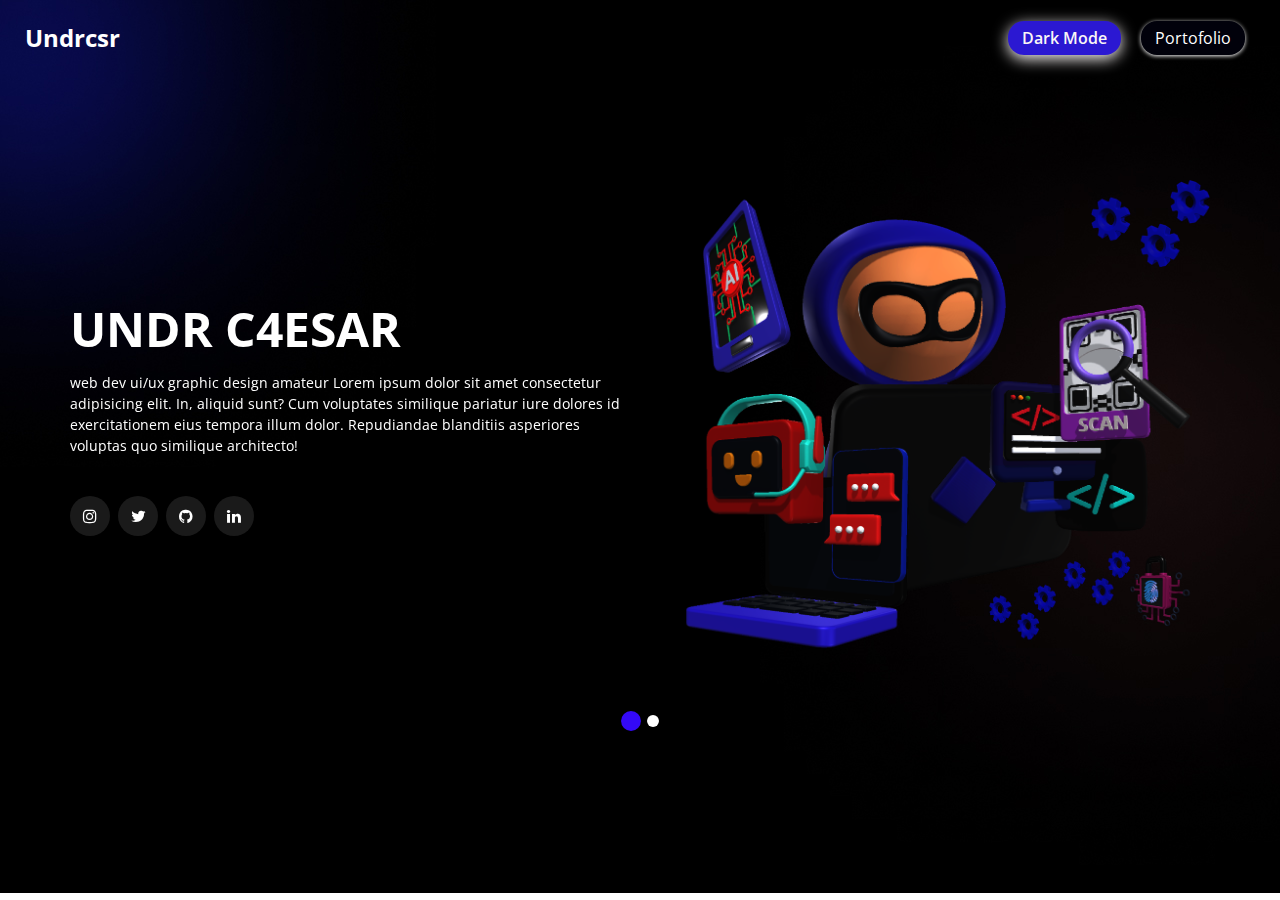
==== index.html @ e82b3e12 "first commit" ====
<!DOCTYPE html>
<html>

<head>
  <!-- Basic -->
  <meta charset="utf-8" />
  <meta http-equiv="X-UA-Compatible" content="IE=edge" />
  <!-- Mobile Metas -->
  <meta name="viewport" content="width=device-width, initial-scale=1, shrink-to-fit=no" />
  <!-- Site Metas -->
  <meta name="keywords" content="" />
  <meta name="description" content="" />
  <meta name="author" content="" />
  <link rel="shortcut icon" href="images/favicon.png" type="">

  <title> undrcsr porto </title>

  <!-- bootstrap core css -->
  <link rel="stylesheet" type="text/css" href="css/bootstrap.css" />

  <!-- fonts style -->
  <link href="https://fonts.googleapis.com/css2?family=Roboto:wght@400;500;700;900&display=swap" rel="stylesheet">

  <!--owl slider stylesheet -->
  <link rel="stylesheet" type="text/css" href="https://cdnjs.cloudflare.com/ajax/libs/OwlCarousel2/2.3.4/assets/owl.carousel.min.css" />

  <!-- font awesome style -->
  <link href="css/font-awesome.min.css" rel="stylesheet" />

  <!-- Custom styles for this template -->
  <link href="css/style.css" rel="stylesheet" />
  <!-- responsive style -->
  <link href="css/responsive.css" rel="stylesheet" />

</head>

<body>

  <div class="hero_area">

    <div class="hero_bg_box">
      <div class="bg_img_box">
        <img src="images/Mask group.jpg" alt="">
      </div>
    </div>

    <!-- header section strats -->
    <header class="header_section">
      <div class="container-fluid">
        <nav class="navbar navbar-expand-lg custom_nav-container ">
          <a class="navbar-brand" href="index.html">
            <span>
              Undrcsr
            </span>
          </a>

          <button class="navbar-toggler" type="button" data-toggle="collapse" data-target="#navbarSupportedContent" aria-controls="navbarSupportedContent" aria-expanded="false" aria-label="Toggle navigation">
            <span class=""> </span>
          </button>

          <div class="collapse navbar-collapse" id="navbarSupportedContent">
            <ul class="navbar-nav  ">
              <li class="nav-item active">
                <a class="nav-link" href="index2.html">Dark Mode<span class="sr-only">(current)</span></a>
              </li>
              <li class="nav-item">
                <a class="nav-link" href="index1.html">Portofolio</a>
              </li>
            </ul>
          </div>
        </nav>
      </div>
    </header>
    <!-- end header section -->
    <!-- slider section -->
    <section class="slider_section ">
      <div id="customCarousel1" class="carousel slide" data-ride="carousel">
        <div class="carousel-inner">
          <div class="carousel-item active">
            <div class="container ">
              <div class="row">
                <div class="col-md-6 ">
                  <div class="detail-box">
                    <h1>
                      undr  
                      c4esar
                    </h1>
                    <p>
                      web dev ui/ux graphic design amateur   Lorem ipsum dolor sit amet consectetur adipisicing elit. In, aliquid sunt? Cum voluptates similique pariatur iure dolores id exercitationem eius tempora illum dolor. Repudiandae blanditiis asperiores voluptas quo similique architecto!</p>
                    <div class="social-links">
                      <a href="https://www.instagram.com/paundracsr_/" class="fa fa-instagram"></a>               
                      <a href="" class="fa fa-twitter"></a>               
                      <a href="https://github.com/paundracsr" class="fa fa-github"></a>               
                      <a href="" class="fa fa-linkedin"></a>               
                    </div>
                  </div>
                </div>
                <div class="col-md-6">
                  <div class="img-box">
                    <img src="images/slider-img.png" alt="">
                  </div>
                </div>
              </div>
            </div>
          </div>
          <div class="carousel-item ">
            <div class="container ">
              <div class="row">
                <div class="col-md-6 ">
                  <div class="detail-box">
                    <h1>
                     who <br>
                      am i ???
                    </h1>
                    <p>
                    merindink cuyy <div class="btn-box">
                      <a href="" class="btn1">
                        Detail
                      </a>
                    </div>
                  </div>
                </div>
                <div class="col-md-6">
                  <div class="img-box">
                    <img src="images/slid-img.png" alt="">
                  </div>
                </div>
              </div>
            </div>
          </div>
        </div>
        <ol class="carousel-indicators">
          <li data-target="#customCarousel1" data-slide-to="0" class="active"></li>
          <li data-target="#customCarousel1" data-slide-to="1"></li>
         
        </ol>
      </div>

    </section>
    <!-- end slider section -->
  </div>

  <!-- jQery -->
  <script type="text/javascript" src="js/jquery-3.4.1.min.js"></script>
  <!-- popper js -->
  <script src="https://cdn.jsdelivr.net/npm/popper.js@1.16.0/dist/umd/popper.min.js" integrity="sha384-Q6E9RHvbIyZFJoft+2mJbHaEWldlvI9IOYy5n3zV9zzTtmI3UksdQRVvoxMfooAo" crossorigin="anonymous">
  </script>
  <!-- bootstrap js -->
  <script type="text/javascript" src="js/bootstrap.js"></script>
  <!-- owl slider -->
 
</body>

</html>
---- css/style.css ----
@import url("https://fonts.googleapis.com/css2?family=Lato:wght@400;700&family=Open+Sans:wght@300;400;600;700&display=swap");
body {
  font-family: "Open Sans", sans-serif;
  color: #0c0c0c;
  background-color: #ffffff;
  overflow-x: hidden;
}

.layout_padding {
  padding: 90px 0;
}

.layout_padding2 {
  padding: 75px 0;
}

.layout_padding2-top {
  padding-top: 75px;
}

.layout_padding2-bottom {
  padding-bottom: 75px;
}

.layout_padding-top {
  padding-top: 90px;
}

.layout_padding-bottom {
  padding-bottom: 90px;
}

/* Membuat keyframes untuk animasi berkedip warna-warni */
@keyframes rainbow-blink {
  0% {
    color: #f50606; /* Merah */
  }
  14% {
    color: #f7f6f6; /* Jingga */
  }
  28% {
    color: #c004a1; /* Kuning */
  }
  42% {
    color: #fdf7f7; /* Hijau */
  }
  57% {
    color: #0000ff; /* Biru */
  }
  71% {
    color: #faf7f7; /* Indigo */
  }
  85% {
    color: #5fdd70; /* Ungu */
  }
  100% {
    color: #ff0000; /* Merah (ulang dari awal) */
  }
}

/* Menerapkan animasi berkedip warna-warni pada elemen h1 */
h1 {
  animation: rainbow-blink 5s infinite; /* Waktu animasi dan jumlah ulang */
}



.heading_container {
  display: -webkit-box;
  display: -ms-flexbox;
  display: flex;
  -webkit-box-orient: vertical;
  -webkit-box-direction: normal;
      -ms-flex-direction: column;
          flex-direction: column;
  -webkit-box-align: start;
      -ms-flex-align: start;
          align-items: flex-start;
}

.heading_container h2 {
  position: relative;
  font-weight: bold;
  margin-bottom: 0;
}

.heading_container h2 span {
  color: #00bbf0;
}

.heading_container p {
  margin-top: 10px;
  margin-bottom: 0;
}

.heading_container.heading_center {
  -webkit-box-align: center;
      -ms-flex-align: center;
          align-items: center;
  text-align: center;
}

a,
a:hover,
a:focus {
  text-decoration: none;
}

a:hover,
a:focus {
  color: initial;
}

.btn,
.btn:focus {
  outline: none !important;
  -webkit-box-shadow: none;
          box-shadow: none;
}

/*header section*/
.hero_area {
  position: relative;
  min-height: 100vh;
  display: -webkit-box;
  display: -ms-flexbox;
  display: flex;
  -webkit-box-orient: vertical;
  -webkit-box-direction: normal;
      -ms-flex-direction: column;
          flex-direction: column;
}

.hero_area .hero_bg_box {
  position: absolute;
  top: 0;
  left: 0;
  width: 100%;
  height: 100%;
  display: -webkit-box;
  display: -ms-flexbox;
  display: flex;
  -webkit-box-pack: center;
      -ms-flex-pack: center;
          justify-content: center;
  -webkit-box-align: end;
      -ms-flex-align: end;
          align-items: flex-end;
  overflow: hidden;
  z-index: -1;
}


.hero_area .hero_bg_box .bg_img_box {
  min-width: 100%;
  min-height: 100%;
}

.hero_area .hero_bg_box img {
  min-width: 100%;
  min-height: 100%;
}

.sub_page .hero_area {
  min-height: auto;
  background: linear-gradient(130deg, #231a6f, #0f054c);
}

.sub_page .hero_area .hero_bg_box {
  display: none;
}

.header_section {
  padding: 15px 0;
}

.header_section .container-fluid {
  padding-right: 25px;
  padding-left: 25px;
}

.navbar-brand span {
  font-weight: bold;
  font-size: 24px;
  color: #ffffff;
}

.custom_nav-container {
  padding: 0;
}

.custom_nav-container .navbar-nav {
  margin-left: auto;
}

.custom_nav-container .navbar-nav .nav-item .nav-link {
  display: inline-block;
  padding: 5px 14px;
  margin-inline: 10px;
  background-color: rgba(12, 5, 109, 0.1);
  color: #ffffff;
  border-radius: 1rem;
  -webkit-transition: all 0.3s;
  transition: all 0.3s;
  box-shadow: 0px 1px 4px;
  
}

.custom_nav-container .navbar-nav .nav-item:hover .nav-link, .custom_nav-container .navbar-nav .nav-item.active .nav-link {
  background-color: #2b18d2;
  color: #faf6f6;
  box-shadow: 0px 4px 15px;
  
}

.custom_nav-container .navbar-nav .nav-item.active .nav-link {
  font-weight: 600;
}





.custom_nav-container .navbar-toggler {
  outline: none;
}

.custom_nav-container .navbar-toggler {
  padding: 0;
  width: 37px;
  height: 42px;
  -webkit-transition: all 0.3s;
  transition: all 0.3s;
}

.custom_nav-container .navbar-toggler span {
  display: block;
  width: 35px;
  height: 4px;
  background-color: #ffffff;
  margin: 7px 0;
  -webkit-transition: all 0.3s;
  transition: all 0.3s;
  position: relative;
  border-radius: 5px;
  transition: all 0.3s;
}

.custom_nav-container .navbar-toggler span::before, .custom_nav-container .navbar-toggler span::after {
  content: "";
  position: absolute;
  left: 0;
  height: 100%;
  width: 100%;
  background-color: #ffffff;
  top: -10px;
  border-radius: 5px;
  -webkit-transition: all 0.3s;
  transition: all 0.3s;
}

.custom_nav-container .navbar-toggler span::after {
  top: 10px;
}

.custom_nav-container .navbar-toggler[aria-expanded="true"] {
  -webkit-transform: rotate(360deg);
          transform: rotate(360deg);
}

.custom_nav-container .navbar-toggler[aria-expanded="true"] span {
  -webkit-transform: rotate(45deg);
          transform: rotate(45deg);
}

.custom_nav-container .navbar-toggler[aria-expanded="true"] span::before, .custom_nav-container .navbar-toggler[aria-expanded="true"] span::after {
  -webkit-transform: rotate(90deg);
          transform: rotate(90deg);
  top: 0;
}

/*end header section*/
/* slider section */
.slider_section {
  -webkit-box-flex: 1;
      -ms-flex: 1;
          flex: 1;
  display: -webkit-box;
  display: -ms-flexbox;
  display: flex;
  -webkit-box-align: center;
      -ms-flex-align: center;
          align-items: center;
  position: relative;
  padding: 45px 0 145px 0;
}

.slider_section .row {
  -webkit-box-align: center;
      -ms-flex-align: center;
          align-items: center;
}

.slider_section #customCarousel1 {
  width: 100%;
  position: unset;
}

.slider_section .detail-box {
  color: #00204a;
}

.slider_section .detail-box h1 {
  font-size: 3rem;
  font-weight: bold;
  text-transform: uppercase;
  margin-bottom: 15px;
  color: #ffffff;
}

.slider_section .detail-box p {
  color: #fefefe;
  font-size: 14px;
}

.slider_section .detail-box .btn-box {
  display: -webkit-box;
  display: -ms-flexbox;
  display: flex;
  margin: 0 -5px;
  margin-top: 25px;
}

.slider_section .detail-box .btn-box a {
  margin: 5px;
  text-align: center;
  width: 165px;
}

.slider_section .detail-box .btn-box .btn1 {
  display: inline-block;
  padding: 10px 15px;
  background-color: rgba(8, 8, 8, 0.1);
  box-shadow: #f7f5f5 0px 3px 7px;
  color: #f7f3f3;
  border-radius: 2rem;
  -webkit-transition: all 0.3s;
  transition: all 0.3s;
  border: none;
  font-family: sans-serif;
}



.slider_section .detail-box .btn-box .btn1:hover  {
  background-color: #2b18d2;
  color: #faf6f6;
  box-shadow: 0px 5px 10px;
  transform: translateY(-7px);
}


.slider_section .img-box {
  margin: 45px 0;
}

.slider_section .img-box img {
  width: 100%;
  -webkit-animation: upDown 5s infinite;
          animation: upDown 5s infinite;
}

@-webkit-keyframes upDown {
  0% {
    -webkit-transform: translateY(-45px);
            transform: translateY(-45px);
  }
  50% {
    -webkit-transform: translateY(45px);
            transform: translateY(45px);
  }
  100% {
    -webkit-transform: translateY(-45px);
            transform: translateY(-45px);
  }
}

@keyframes upDown {
  0% {
    -webkit-transform: translateY(-45px);
            transform: translateY(-45px);
  }
  50% {
    -webkit-transform: translateY(45px);
            transform: translateY(45px);
  }
  100% {
    -webkit-transform: translateY(-45px);
            transform: translateY(-45px);
  }
}

.slider_section .carousel-indicators {
  position: unset;
  margin: 0;
  -webkit-box-pack: center;
      -ms-flex-pack: center;
          justify-content: center;
  -webkit-box-align: center;
      -ms-flex-align: center;
          align-items: center;
}

.slider_section .carousel-indicators li {
  background-color: #ffffff;
  width: 12px;
  height: 12px;
  border-radius: 100%;
  opacity: 1;
}

.slider_section .carousel-indicators li.active {
  width: 20px;
  height: 20px;
  background-color: #3409f7;
}

.social-links {
  margin-top: 40px;
  display: flex;
}

.social-links a {
  font-size: 16px;
  display: flex;
  justify-content: center;
  align-items: center;
  background: rgba(255, 255, 255, 0.1);
  color: #fff;
  line-height: 1;
  margin-right: 8px;
  border-radius: 50%;
  width: 40px;
  height: 40px;
}

.social-links a:hover {
  background-color: #2b18d2;
  color: #faf6f6;
  box-shadow: 0px 2px 7px;
  transform: translateY(-5px);
}

/* Animasi berkedip warna-warni */
@keyframes colorBlink {
  0% {
    color: #FF5733; /* Warna pertama */
  }
  25% {
    color: #33FF57; /* Warna kedua */
  }
  50% {
    color: #5733FF; /* Warna ketiga */
  }
  75% {
    color: #FF5733; /* Kembali ke warna pertama */
  }
  100% {
    color: #33FF57; /* Kembali ke warna kedua */
  }
}

/* Menerapkan animasi ke ikon-ikon sosial */
.social-links a {
  animation: colorBlink 5s linear infinite; /* Ganti 5s dengan durasi yang Anda inginkan */
}
---- css/responsive.css ----
@media (max-width: 1300px) {}

@media (max-width: 1120px) {}

@media (max-width: 992px) {
  .hero_area {
    min-height: auto;
  }

  .hero_area {
    background: black;
  }

  .hero_area .hero_bg_box {
    display: none;
  }

  .slider_section {
    padding: 45px 0 75px 0;
  }

  .custom_nav-container .navbar-nav {
    padding-top: 15px;
    align-items: center;
  }


  .custom_nav-container .navbar-nav .nav-item .nav-link {
    padding: 5px 25px;
    margin: 5px 0;
  }


}

@media (max-width: 768px) {
  .about_section .img-box {
    margin-bottom: 45px;
  }

}

@media (max-width: 576px) {
  .header_section .header_top .contact_nav a span {
    display: none;
  }


  .client_section .client_container {
    width: 100%;
  }

  .client_section .box {
    margin: 0;
  }

  .owl-nav {
    display: flex;
    justify-content: center;
    margin-top: 45px;
  }

  .client_section .owl-carousel .owl-nav .owl-prev,
  .client_section .owl-carousel .owl-nav .owl-next {
    position: unset;
    margin: 0 2.5px;
  }
}

@media (max-width: 480px) {
  .slider_section .detail-box h1 {
    font-size: 2rem;
  }

  .track_section form {
    flex-direction: column;
    align-items: flex-start;
  }

  .track_section form input {
    width: 100%;
  }

  .track_section form button {
    padding: 10px 60px;
    margin-top: 10px;
  }
}

@media (max-width: 420px) {
  .service_section .box {
    flex-direction: column;
  }

  .service_section .box .img-box {
    justify-content: flex-start;
    margin-bottom: 15px;
  }
}

@media (max-width: 376px) {}

@media (min-width: 1200px) {
  .container {
    max-width: 1170px;
  }
}
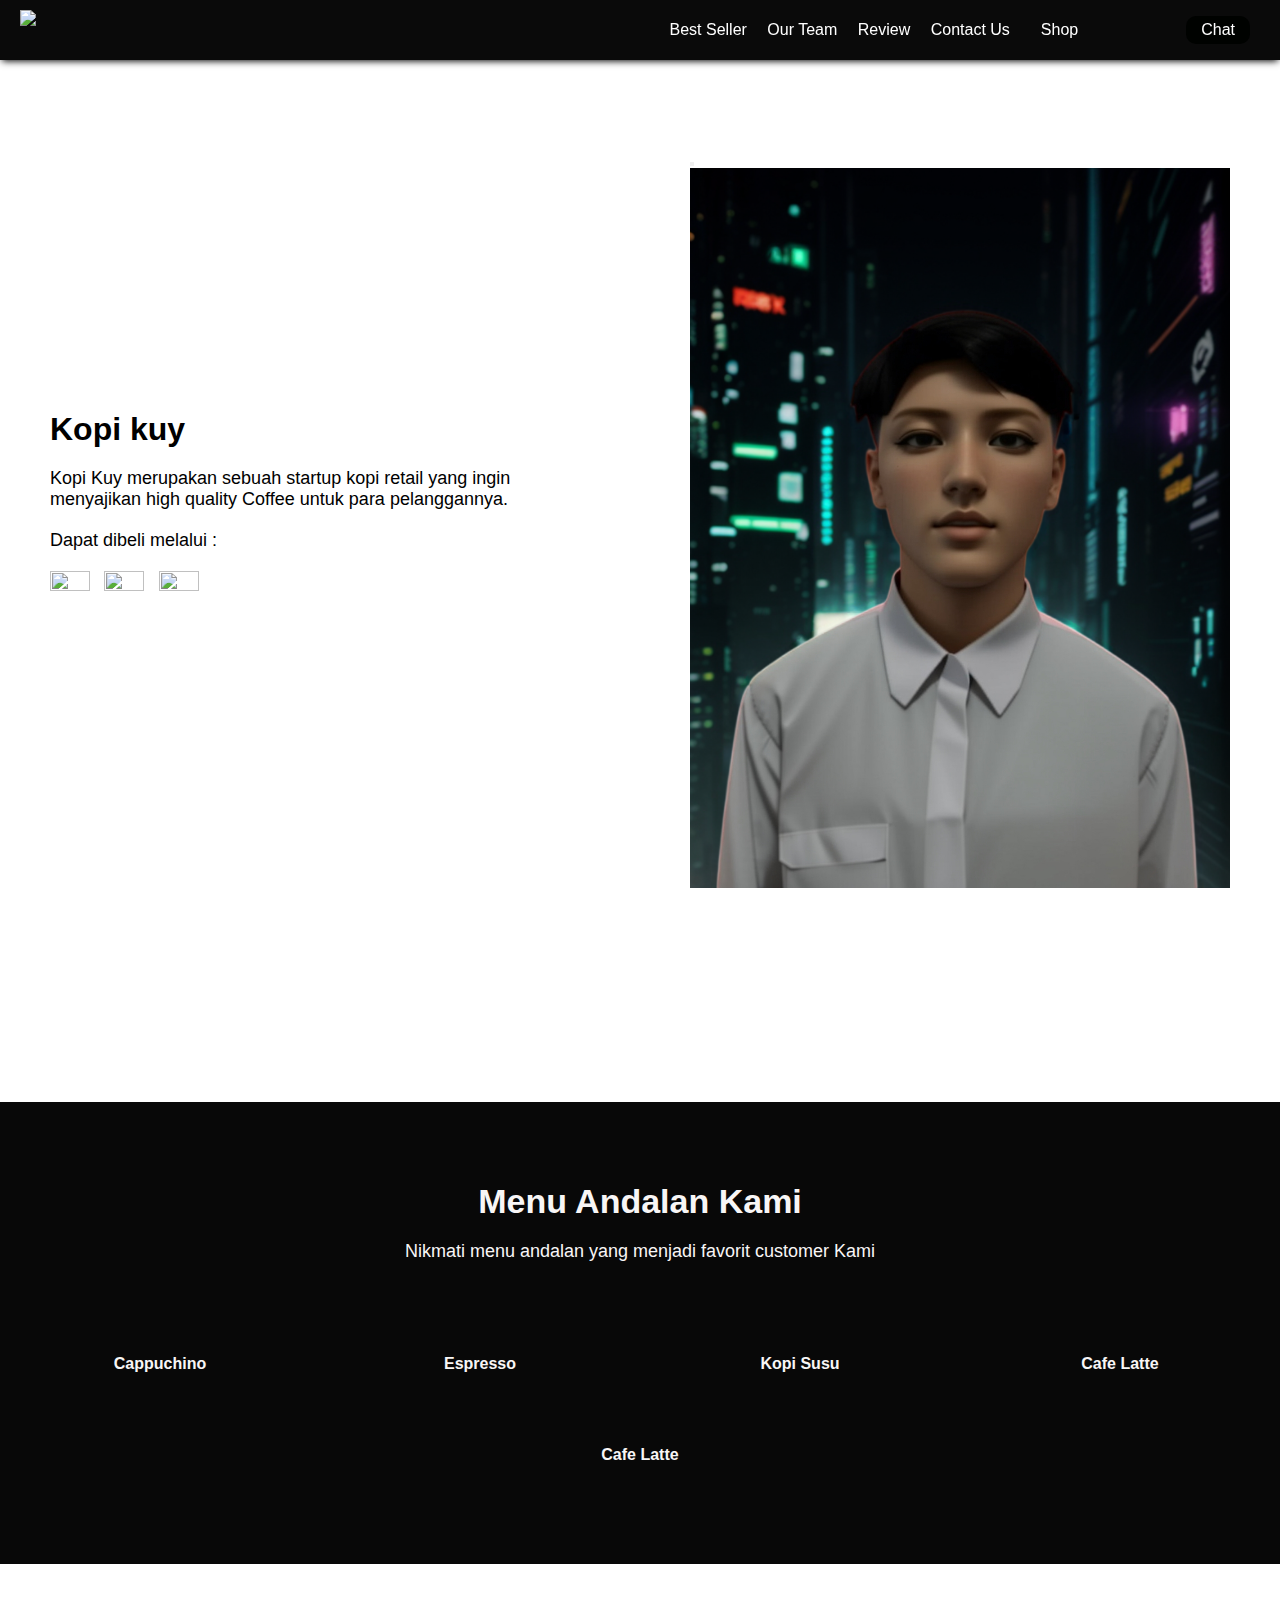
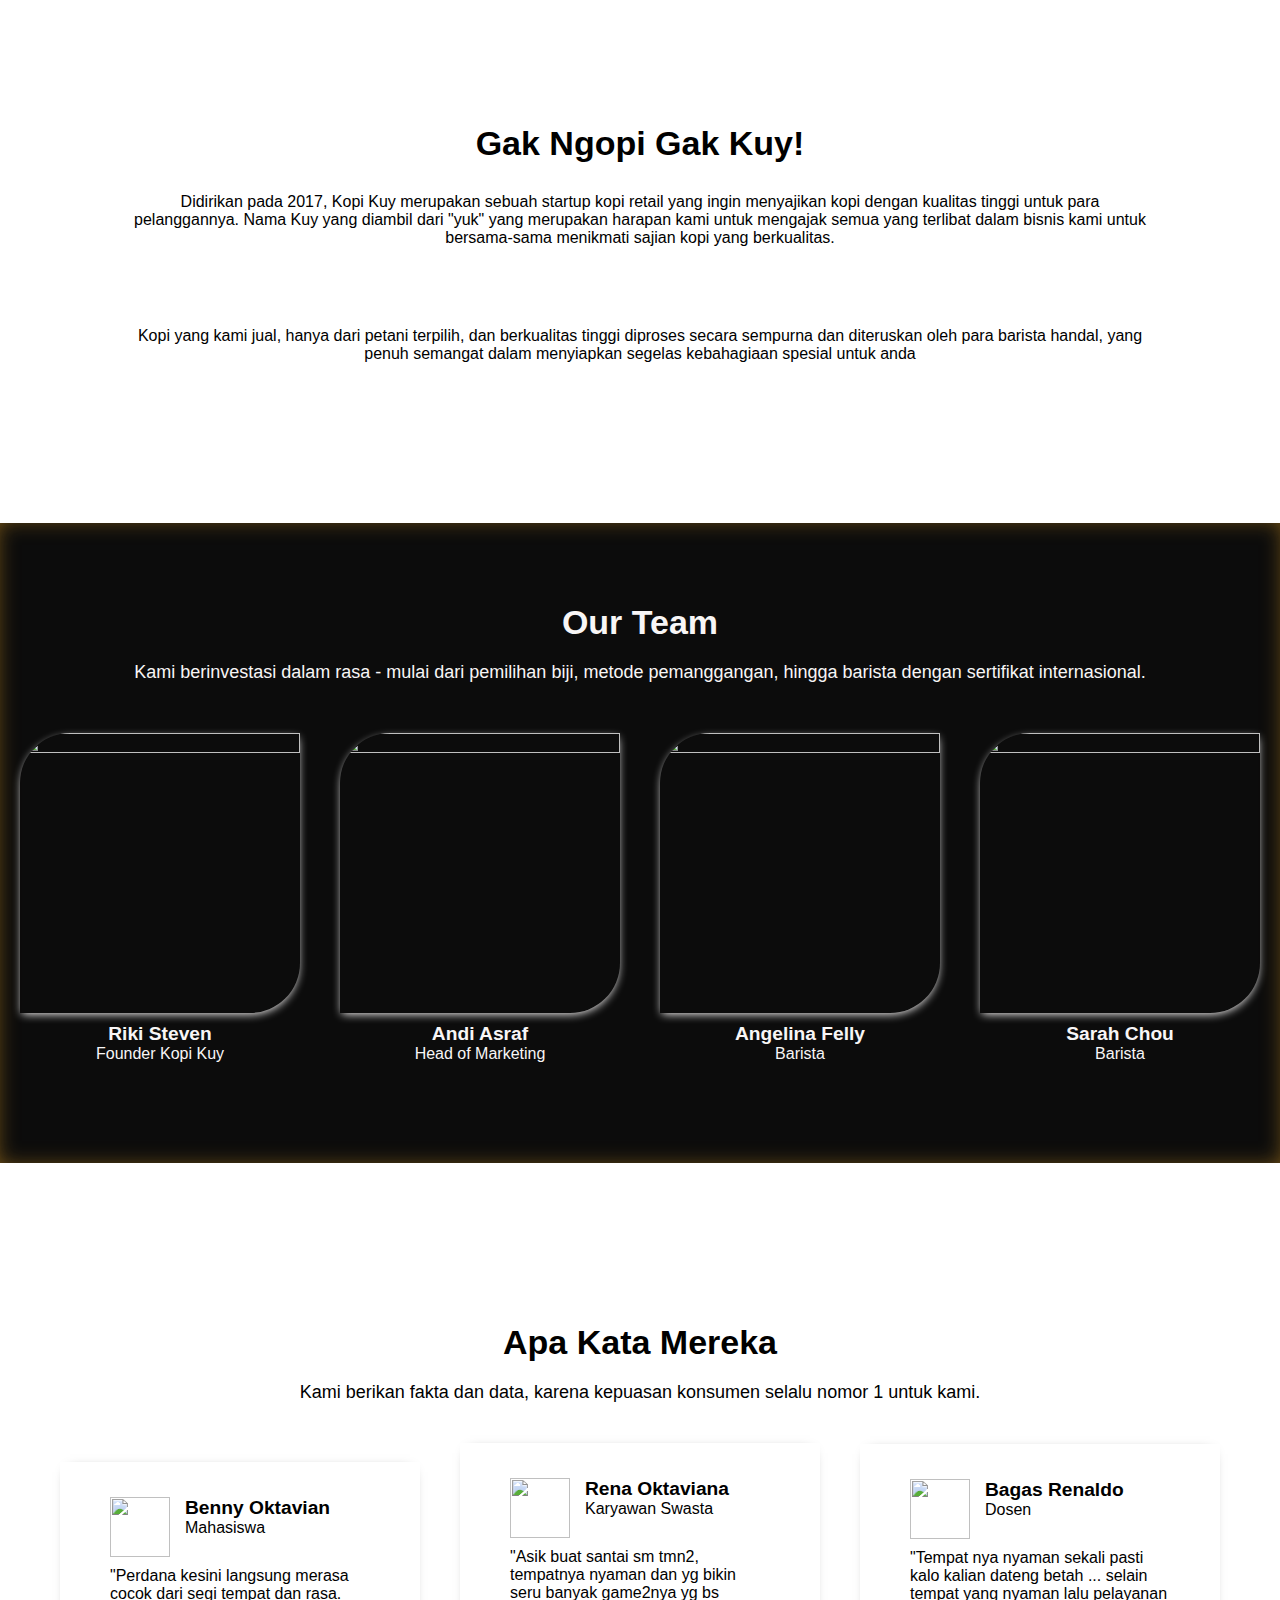
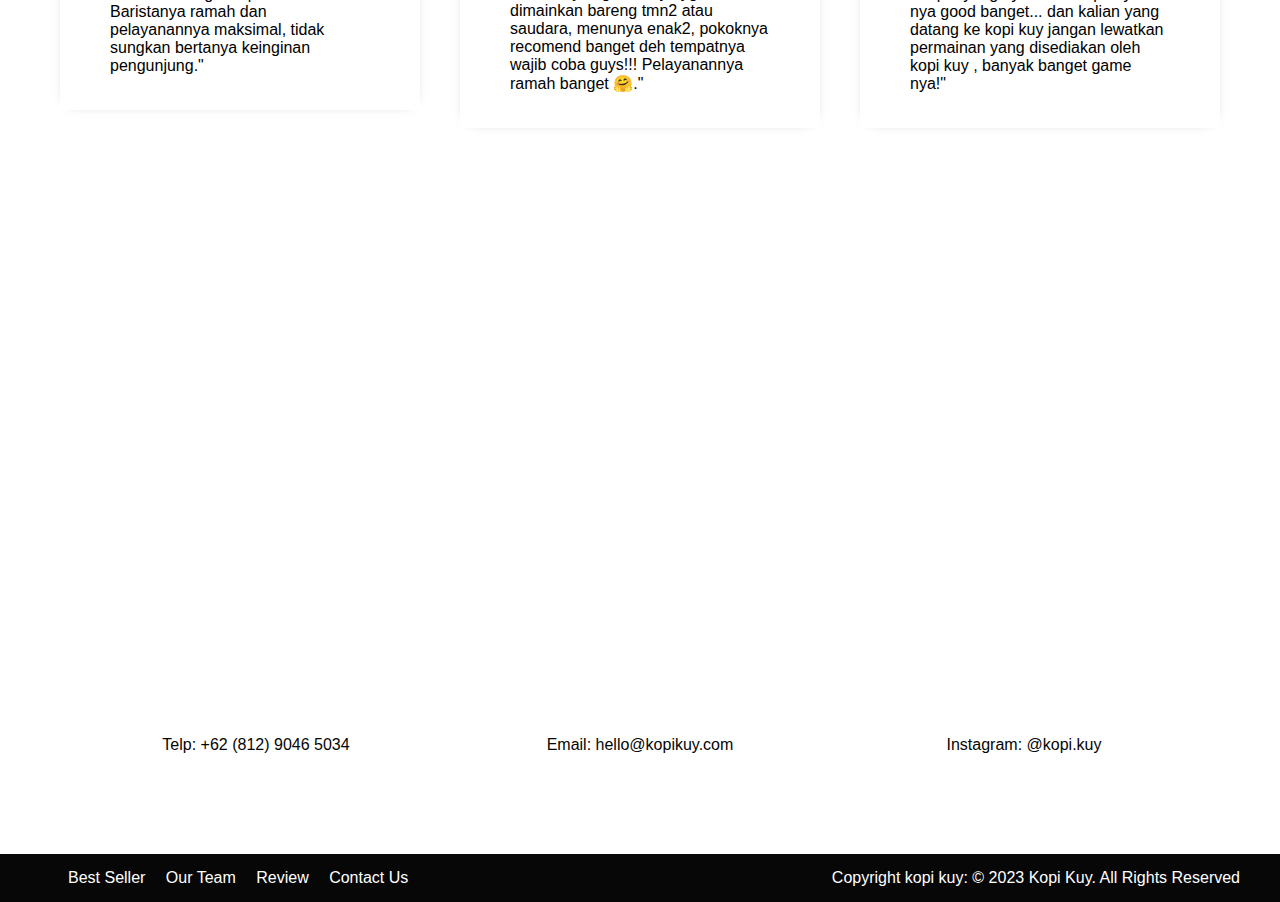
==== commit a1111618: "first commit" ====
--- a/index.html
+++ b/index.html
@@ -1,154 +1,268 @@
 <!DOCTYPE html>
-<html>
+<html lang="id">
 
 <head>
-  <!-- Basic -->
-  <meta charset="utf-8" />
-  <meta http-equiv="X-UA-Compatible" content="IE=edge" />
-  <!-- Mobile Metas -->
-  <meta name="viewport" content="width=device-width, initial-scale=1, shrink-to-fit=no" />
-  <!-- Site Metas -->
-  <meta name="keywords" content="" />
-  <meta name="description" content="" />
-  <meta name="author" content="" />
-  <link rel="shortcut icon" href="images/favicon.png" type="">
-
-  <title> undrcsr porto </title>
-
-  <!-- bootstrap core css -->
-  <link rel="stylesheet" type="text/css" href="css/bootstrap.css" />
-
-  <!-- fonts style -->
-  <link href="https://fonts.googleapis.com/css2?family=Roboto:wght@400;500;700;900&display=swap" rel="stylesheet">
-
-  <!--owl slider stylesheet -->
-  <link rel="stylesheet" type="text/css" href="https://cdnjs.cloudflare.com/ajax/libs/OwlCarousel2/2.3.4/assets/owl.carousel.min.css" />
-
-  <!-- font awesome style -->
-  <link href="css/font-awesome.min.css" rel="stylesheet" />
-
-  <!-- Custom styles for this template -->
-  <link href="css/style.css" rel="stylesheet" />
-  <!-- responsive style -->
-  <link href="css/responsive.css" rel="stylesheet" />
-
+    <meta charset="UTF-8">
+    <meta http-equiv="X-UA-Compatible" content="IE=edge">
+    <meta name="viewport" content="width=device-width, initial-scale=1.0">
+    <link rel="shortcut icon" href="images/favicon.ico" type="image/x-icon">
+    <title>Website Kopi Kuy</title>
+    <link rel="stylesheet" href="style.css">
 </head>
 
 <body>
-
-  <div class="hero_area">
-
-    <div class="hero_bg_box">
-      <div class="bg_img_box">
-        <img src="images/Mask group.jpg" alt="">
-      </div>
-    </div>
-
-    <!-- header section strats -->
-    <header class="header_section">
-      <div class="container-fluid">
-        <nav class="navbar navbar-expand-lg custom_nav-container ">
-          <a class="navbar-brand" href="index.html">
-            <span>
-              Undrcsr
-            </span>
-          </a>
-
-          <button class="navbar-toggler" type="button" data-toggle="collapse" data-target="#navbarSupportedContent" aria-controls="navbarSupportedContent" aria-expanded="false" aria-label="Toggle navigation">
-            <span class=""> </span>
-          </button>
-
-          <div class="collapse navbar-collapse" id="navbarSupportedContent">
-            <ul class="navbar-nav  ">
-              <li class="nav-item active">
-                <a class="nav-link" href="index2.html">Dark Mode<span class="sr-only">(current)</span></a>
-              </li>
-              <li class="nav-item">
-                <a class="nav-link" href="index1.html">Portofolio</a>
-              </li>
-            </ul>
-          </div>
-        </nav>
-      </div>
-    </header>
-    <!-- end header section -->
-    <!-- slider section -->
-    <section class="slider_section ">
-      <div id="customCarousel1" class="carousel slide" data-ride="carousel">
-        <div class="carousel-inner">
-          <div class="carousel-item active">
-            <div class="container ">
-              <div class="row">
-                <div class="col-md-6 ">
-                  <div class="detail-box">
-                    <h1>
-                      undr  
-                      c4esar
-                    </h1>
-                    <p>
-                      web dev ui/ux graphic design amateur   Lorem ipsum dolor sit amet consectetur adipisicing elit. In, aliquid sunt? Cum voluptates similique pariatur iure dolores id exercitationem eius tempora illum dolor. Repudiandae blanditiis asperiores voluptas quo similique architecto!</p>
-                    <div class="social-links">
-                      <a href="https://www.instagram.com/paundracsr_/" class="fa fa-instagram"></a>               
-                      <a href="" class="fa fa-twitter"></a>               
-                      <a href="https://github.com/paundracsr" class="fa fa-github"></a>               
-                      <a href="" class="fa fa-linkedin"></a>               
-                    </div>
-                  </div>
-                </div>
-                <div class="col-md-6">
-                  <div class="img-box">
-                    <img src="images/slider-img.png" alt="">
-                  </div>
-                </div>
-              </div>
-            </div>
-          </div>
-          <div class="carousel-item ">
-            <div class="container ">
-              <div class="row">
-                <div class="col-md-6 ">
-                  <div class="detail-box">
-                    <h1>
-                     who <br>
-                      am i ???
-                    </h1>
-                    <p>
-                    merindink cuyy <div class="btn-box">
-                      <a href="" class="btn1">
-                        Detail
-                      </a>
-                    </div>
-                  </div>
-                </div>
-                <div class="col-md-6">
-                  <div class="img-box">
-                    <img src="images/slid-img.png" alt="">
-                  </div>
-                </div>
-              </div>
-            </div>
-          </div>
-        </div>
-        <ol class="carousel-indicators">
-          <li data-target="#customCarousel1" data-slide-to="0" class="active"></li>
-          <li data-target="#customCarousel1" data-slide-to="1"></li>
-         
-        </ol>
-      </div>
-
-    </section>
-    <!-- end slider section -->
-  </div>
-
-  <!-- jQery -->
-  <script type="text/javascript" src="js/jquery-3.4.1.min.js"></script>
-  <!-- popper js -->
-  <script src="https://cdn.jsdelivr.net/npm/popper.js@1.16.0/dist/umd/popper.min.js" integrity="sha384-Q6E9RHvbIyZFJoft+2mJbHaEWldlvI9IOYy5n3zV9zzTtmI3UksdQRVvoxMfooAo" crossorigin="anonymous">
-  </script>
-  <!-- bootstrap js -->
-  <script type="text/javascript" src="js/bootstrap.js"></script>
-  <!-- owl slider -->
- 
+    <nav>
+        <img class="logo" src="images/logo/logo_kuy.png">
+        <div class="navigasi">
+            <a href="#best-seller">Best Seller</a>
+            <a href="#our-team">Our Team</a>
+            <a href="#review">Review</a>
+            <a href="#contact-us">Contact Us</a>
+        </div>
+        <a class="shop" href="produk.html">Shop</a>
+        <a class="chat" href="https://wa.me/628123456?text=Saya ingin bertanya" target="_blank">Chat</a>
+    </nav>
+
+    <!-- Tulis Kode HTML / <header> Setelah baris di bawah ini (baris 28) -->
+
+ <header>
+    <div class="kiri">
+        <h1>
+            Kopi kuy <img src="images/icon/icon_kopi.svg" alt="">
+        </h1>
+        <p>
+            Kopi Kuy merupakan sebuah startup kopi retail yang ingin menyajikan 
+    high quality Coffee untuk para pelanggannya.
+        </p>
+        <p>
+            Dapat dibeli melalui :
+        </p>
+        <div class="olshop">
+            <img src="images/logo/logo_bukalapak.png" alt="">
+            <img src="images/logo/logo_shopee.png" alt="">
+            <img src="images/logo/logo_tokopedia.png" alt="">
+        </div>
+    </div>
+    <div class="container">
+        <div class="card">
+            <h2></h2>
+            <p></p>
+            <span></span>
+            <div class="pic"></div>
+            <button></button>
+        </div>
+
+        <img src="foto.png" alt="">
+    </div>
+ </header>
+
+
+  <section class="best-seller" id="best-seller">
+    <h2>
+        Menu Andalan Kami
+    </h2>
+    <p>
+        Nikmati menu andalan yang menjadi favorit customer Kami
+    </p>
+    <div class="produk">
+        <img src="images/produk/product_capuchino.jpg" alt="">
+        <p>
+            Cappuchino
+        </p>
+    </div>
+    <div class="produk">
+        <img src="images/produk/product_espresso.jpg" alt="">
+        <p>
+            Espresso
+        </p>
+    </div>
+    <div class="produk">
+        <img src="images/produk/product_kopi_susu.jpg" alt="">
+        <p>
+            Kopi Susu
+        </p>
+    </div>
+    <div class="produk">
+        <img src="images/produk/product_latte.jpg" alt="">
+        <p>
+            Cafe Latte
+        </p>
+    </div>
+    <div class="produk">
+        <img src="images/produk/product_latte.jpg" alt="">
+        <p>
+            Cafe Latte
+        </p>
+    </div>
+  </section>
+
+  <section class="about-us" id="about-us">
+    <h2>
+        Gak Ngopi Gak Kuy!
+    </h2>
+    <p>
+        Didirikan pada 2017, Kopi Kuy merupakan sebuah startup kopi retail 
+    yang ingin menyajikan kopi dengan kualitas tinggi untuk para pelanggannya. 
+    Nama Kuy yang diambil dari "yuk" yang merupakan harapan kami untuk mengajak semua 
+    yang terlibat dalam bisnis kami untuk bersama-sama menikmati sajian kopi yang berkualitas.
+
+    </p>
+    <img src="images/about-us/barista.jpg" alt="">
+    <p>
+        Kopi yang kami jual, hanya dari petani terpilih, dan berkualitas tinggi diproses 
+    secara sempurna dan diteruskan oleh para barista handal, yang penuh semangat 
+    dalam menyiapkan segelas kebahagiaan spesial untuk anda
+    </p>
+  </section>
+
+  <section class="our-team" id="our-team">
+    <h2>
+        Our Team
+    </h2>
+    <p>
+        Kami berinvestasi dalam rasa - mulai dari pemilihan biji, metode pemanggangan, 
+        hingga barista dengan sertifikat internasional.
+    </p>
+    <div class="team">
+        <img src="images/team/team1.jpg" alt="">
+        <h3>
+            Riki Steven  
+        </h3>
+        <p>
+            Founder Kopi Kuy
+        </p>
+    </div>
+    <div class="team">
+        <img src="images/team/team2.jpg" alt="">
+        <h3>
+            Andi Asraf  
+        </h3>
+        <p>
+            Head of Marketing
+        </p>
+    </div>
+    <div class="team">
+        <img src="images/team/team3.jpg" alt="">
+        <h3>
+            Angelina Felly 
+        </h3>
+        <p>
+            Barista
+        </p>
+    </div>
+    <div class="team">
+        <img src="images/team/team4.jpg" alt="">
+        <h3>
+            Sarah Chou 
+        </h3>
+        <p>
+            Barista
+        </p>
+    </div>
+  </section>
+
+  <section class="review" id="review">
+    <h2>
+        Apa Kata Mereka
+    </h2>
+    <p>
+        Kami berikan fakta dan data, karena kepuasan konsumen selalu nomor 1 untuk kami.
+
+    </p>
+    <div class="testimoni">
+        <img src="images/customer/customer1.jpg" alt="">
+        <div class="profile">
+            <h3>
+                Benny Oktavian
+            </h3>
+            <p>
+                Mahasiswa
+            </p>
+        </div>
+        <p>
+            "Perdana kesini langsung merasa cocok dari segi tempat dan rasa. 
+        Baristanya ramah dan pelayanannya maksimal, tidak sungkan bertanya keinginan pengunjung."
+    
+        </p>
+    </div>
+    <div class="testimoni">
+        <img src="images/customer/customer2.jpg" alt="">
+        <div class="profile">
+            <h3>
+                Rena Oktaviana
+            </h3>
+            <p>
+                Karyawan Swasta
+            </p>
+        </div>
+        <p>
+            "Asik buat santai sm tmn2, tempatnya nyaman dan yg bikin seru banyak game2nya 
+            yg bs dimainkan bareng tmn2 atau saudara, menunya enak2, pokoknya recomend 
+            banget deh tempatnya wajib coba guys!!! Pelayanannya ramah banget 🤗."
+        
+        </p>
+    </div>
+    <div class="testimoni">
+        <img src=" images/customer/customer3.jpg" alt="">
+        <div class="profile">
+            <h3>
+                Bagas Renaldo
+            </h3>
+            <p>
+                Dosen
+            </p>
+        </div>
+        <p>
+            "Tempat nya nyaman sekali pasti kalo kalian dateng betah ... 
+        selain tempat yang nyaman lalu pelayanan nya good banget... 
+        dan kalian yang datang ke kopi kuy jangan lewatkan permainan yang disediakan 
+        oleh kopi kuy , banyak banget game nya!"
+
+        </p>
+    </div>
+  </section>
+  
+
+  <section class="contact-us" id="contact-us">
+    <iframe src="https://www.google.com/maps/embed?pb=!1m14!1m8!1m3!1d7932.741866032694!2d106.668581!3d-6.214715!3m2!1i1024!2i768!4f13.1!3m3!1m2!1s0x2e69f9912c7f297b%3A0xe5a3a671dae861ab!2sKopi%20kuy!5e0!3m2!1sid!2sid!4v1680617229460!5m2!1sid!2sid"
+    allowfullscreen="" loading="lazy" referrerpolicy="no-referrer-when-downgrade"></iframe>
+
+    <div class="kontak">
+        <img src="images/icon/icon_phone.png" alt="">
+        <p>Telp: +62 (812) 9046 5034</p>
+    </div>
+    <div class="kontak">
+        <img src="images/icon/icon_mail.png" alt="">
+        <p> Email: hello@kopikuy.com</p>
+    </div>
+    <div class="kontak">
+        <img src="images/icon/icon_instagram.png" alt="">
+        <p> Instagram: @kopi.kuy </p>
+    </div>
+  </section>
+
+  <footer>
+    <div class="navigasi">
+        <a href="Best Seller">Best Seller</a>
+        <a href="Our Team">Our Team</a>
+        <a href="Review">Review</a>
+        <a href="Contact Us">Contact Us</a>
+
+    </div>
+    <p>
+        Copyright kopi kuy: © 2023 Kopi Kuy. All Rights Reserved
+    
+    </p>
+  </footer>
+
+  <!--
+        Kode HTML tidak boleh lewat dari batas ini
+        Pastikan setiap section di tutup
+        misalnya kode <section class="best-seller"> harus ada
+        di bawah kode </header> (perhatikan ada garis miringnya
+        dan setiap section harus setelah kode </section>
+        jangan menulis <section> di dalam <section>
+    -->
 </body>
 
 </html>--- a/style.css
+++ b/style.css
@@ -0,0 +1,548 @@
+/* Kode * di bawah ini untuk mereset tampilan setiap web browser supaya seragam */
+
+
+* {
+    box-sizing: border-box;
+    margin: 0;
+    padding: 0;
+    font-family: 'Segoe UI', Tahoma, Geneva, Verdana, sans-serif;
+
+ }
+ 
+ 
+ html {
+    /* scroll-behavior: smooth agar scroll ketika klik pada navigasi menjadi halus */
+    scroll-behavior: smooth;
+ }
+ 
+ /* 
+ Kode di bawah ini untuk mengatur nav sampai footer agar memiliki tampilan flexibel
+ selengkapnya akan di bahas di hari ke 3
+ */
+ 
+ nav,
+ header,
+ section,
+ footer {
+    /* 
+       display: flex memiliki pengaturan yang dapat mengatur agar elemen
+       di dalamnya memiliki ukuran yang fleksibel
+       digunakan saat ada elemen yang isinya lebih dari satu kolom
+    */
+    display: flex;
+    /* 
+       align-items: center mengatur elemen di dalamnya rata tengah vertikal
+    */
+    align-items: center;
+ 
+    /* 
+       justify-content: center mengatur elemen di dalamnya rata tengah horizontal
+    */
+    justify-content: center;
+ 
+    /* 
+       flex-wrap: wrap mengatur agar jika lebar elemen berlebih, maka elemen
+       akan otomatis diletakan di baris baru (tidak dipaksakan di satu baris)
+    */
+    flex-wrap: wrap;
+ }
+ 
+ 
+ 
+ /* 
+ Kode @font-face untuk menginstall font ke dalam Website 
+ src adalah untuk lokasi fontnya, font dapat di cari di website https://fonts.google.com/
+ dengan memberi nama family, maka kita mendaftarkan font tersebut ke dalam website
+ */
+ 
+ @font-face {
+    src: url(../fonts/poppins.woff2);
+    font-family: 'Poppins';
+ }
+ 
+ body {
+    /* 
+    mendaftarkan semua teks pada body menjadi family Poppins 
+    kenapa pada body? karena elemen body membungkus semua elemen dari nav section sampai footer
+    */
+    font-family: 'Poppins';
+ }
+ 
+ /*
+ Misalnya ada font dari google yang bernama Irish Grover yang berada di:
+ https://fonts.gstatic.com/s/irishgrover/v23/buExpoi6YtLz2QW7LA4flVgv__RP.woff2
+ 
+ maka bisa coba copy kode berikut untuk menginstall font tadi:
+ 
+ @font-face {
+   font-family: 'Irish Grover';
+   font-style: normal;
+   font-weight: 400;
+   src: url(https://fonts.gstatic.com/s/irishgrover/v23/buExpoi6YtLz2QW7LA4flVgv__RP.woff2) format('woff2');
+ }
+ 
+ Jika kode di atas sudah di copy
+ Nanti pada element yang ingin menggunakan font Irish Grover Tadi, tinggal diganti font-familynya
+ misal mau mengganti h1 dan h2 maka kodenya sebagai berikut:
+ 
+ h1,h2 {
+    font-family: 'Irish Grover';
+ }
+ 
+ */
+ 
+ 
+ a {
+    /* menghilangkan garis bawah pada link */
+    text-decoration: none;
+ 
+    /* 
+    color: adalah untuk mengganti warna tulisan.
+    color:unset digunakan pada a untuk menghilangkan warna bawaan pada link (biasanya warna biru) 
+    */
+    color: unset;
+ }
+ 
+ h2 {
+    /* mengatur ukuran huruf ke 34 pixel */
+    font-size: 34px;
+ }
+ 
+ h3 {
+    /* mengatur ukuran huruf ke 1.2rem */
+    font-size: 1.2rem;
+ }
+ 
+ h1,
+ h2,
+ h3 {
+    /* mengatur tebal huruf bisa bold, normal*/
+    font-weight: bold;
+ }
+ 
+ img {
+    /* 
+       kode max-width artinya lebar maksimal
+       mengatur agar semua elemen img memiliki lebar maksimal 100% agar
+       besar gambar tidak melebihi layar ataupun elemen pembungkus
+    */
+    max-width: 100%;
+ }
+ 
+ /* Navigasi */
+ 
+ nav {
+    /* 
+    background-color mengatur warna latar belakang 
+    untuk pengguna hp, pergantian warna tidak bisa seperti vs code
+    hanya dapat menggunakan warna bahasa inggris seperti: red, green, brown, purple dsb
+    untuk pengguna vscode silahkan arahkan mouse ke kotak warna di bawah
+    untuk mengganti warna sesuai keinginan
+    */
+    background-color: #0a0a0a;
+ 
+    /* box-shadow membuat efek bayangan */
+    box-shadow: 0 3px 7px -2px #000;
+ 
+    /* width mengatur lebar elemen. 100% agar lebarnya full dari kiri sampai kanan layar */
+    width: 100%;
+ 
+    /* 
+    padding digunakan untuk memberi jarak ke dalam. 
+    efeknya bila digunakan pada elemen yang memiliki warna latar akan membuat elemen tersebut 'gemuk'
+    padding-top artinya jarak ke atas, nilai padding dapat berupa
+    padding-top, padding-bottom, padding-left, padding-right
+    */
+    padding-top: 10px;
+    padding-bottom: 10px;
+ 
+    /* 
+    position mengatur posisi elemen, position:fixed supaya elemen nav akan ikut menempel di atas layar
+    saat kita scroll ke bawah. Jika ingin navigasi gak nempel, bisa menggunakan position:static;
+    */
+    position: fixed;
+ 
+    /* Nilai z-index semakin besar, maka elemen akan semakin di depan */
+    z-index: 500;
+ }
+ 
+ img.logo {
+    /* height mengatur tinggi elemen */
+    height: 40px;
+    /* penjelasan margin mirip dengan padding, fungsinya untuk memberi jarak pada elemen */
+    margin-left: 20px;
+ }
+ 
+ div.navigasi {
+    margin-left: auto;
+    margin-right: 15px;
+ }
+ 
+ nav a {
+    color: #fff;
+    padding-left: 8px;
+    padding-right: 8px;
+ }
+ 
+ a.shop {
+    margin-right: 100px;
+ }
+ 
+ a.chat {
+    margin-right: 30px;
+    background-color: rgb(0, 2, 0);
+    color: #fff;
+    padding-top: 5px;
+    padding-right: 15px;
+    padding-bottom: 5px;
+    padding-left: 15px;
+    border-radius: 10px;
+ }
+ 
+ 
+ /* 
+    PERHATIKAN bahwa dalam mengatur elemen, nama elemen langsung ditulis
+    sedangkan untuk mengatur class, dibutuhkan tanda titik (.) terlebih dulu
+    img {} berarti seluruh elemen dengan tag img (<img src="....">), 
+    sedangkan .img artinya hanya elemen dengan class img (<img class="img" src="...">) 
+ */
+ 
+ 
+ /* HEADER */
+ 
+ 
+ header,
+ section {
+    /*
+     padding mengatur jarak ke dalam
+     pada padding dan margin ditambahkan top / right / bottom / top 
+     untuk mengatur jarak masing-masing 
+    */
+    padding-top: 80px;
+    padding-bottom: 80px;
+ 
+    /* margin mengatur jarak ke luar */
+    margin-bottom: 80px;
+ }
+ 
+ /* penulisan CSS dapat digabung dengan beberapa elemen */
+ header div.kiri,
+ .container,
+ header div.kanan {
+    /* width mengatur lebar elemen. 50% artinya setengah ukuran elemen pembungkus */
+    width: 50%;
+    padding: 50px;
+ }
+ 
+ header h1 {
+    margin-bottom: 20px;
+ }
+ 
+ header p {
+    /* font-size digunakan untuk mengatur ukuran huruf */
+    font-size: 18px;
+    margin-bottom: 20px;
+ }
+ 
+ div.olshop img {
+    width: 40px;
+    /* aspect-ratio:1 agar tinggi menyesuaikan width */
+    aspect-ratio: 1;
+    margin-right: 10px;
+ }
+ 
+ /* Best Seller */
+ 
+ section.best-seller {
+    position: relative;
+ 
+    /* background-color mengatur warna latar belakang elemen */
+    background-color: #080808;
+    color:#f8f6f6;
+ 
+    /* text-align mengatur rata tulisan, bisa bernilai: left, right, center, justify */
+    text-align: center;
+ }
+ 
+ /* 
+ terkait position, after, dan before memerlukan pemahaman mendalam
+ terkait layout pada CSS untuk dapat memahami secara penuh 
+ */
+ 
+ section.best-seller::before,
+ section.best-seller::after {
+    position: absolute;
+    content: "";
+    width: 100%;
+    height: 76px;
+ 
+    /* background-image untuk menambahkan gambar sebagai background */
+    background-image: url(../images/background/garis-atas.png);
+ 
+    /*background-size agar gambar latar menyesuaikan tinggi / lebar elemen */
+    background-size: cover;
+ 
+    top: -60px;
+    left: 0;
+ }
+ 
+ section.best-seller::after {
+    height: 60px;
+    background-image: url(../images/background/garis-bawah.png);
+    top: unset;
+    bottom: -60px;
+ }
+ 
+ section.best-seller h2 {
+    margin-bottom: 20px;
+    width: 100%;
+ }
+ 
+ /* 
+ Penulisan section.best-seller > p berarti mengatur elemen p yang langsung
+ di bungkus oleh elemen <section class="best-seller">
+ aturan ini tidak berlaku untuk elemen <p> yang ada di dalam <div class="produk">
+ */
+ 
+ section.best-seller>p {
+    font-size: 18px;
+    margin-bottom: 40px;
+    width: 100%;
+ }
+ 
+ div.produk {
+    /* 
+       Penulisan padding dan margin seperti padding:20px ini penulisan singkat 
+       yang berarti top, right, bottom, left nilainya sama, yaitu 20px 
+    */
+    padding: 20px;
+    width: 25%;
+ }
+ 
+ div.produk img {
+    /* transition membuat animasi transisi dari perubahan style, 0.3s berarti 0.3 detik */
+    transition: all 0.3s ease;
+ 
+    /* border-radius  Membuat sudut membulat */
+    border-radius: 15px;
+ 
+    /* box-shadow membuat efek bayangan */
+    box-shadow: 0 3px 10px -2px #000;
+ }
+ 
+ /*
+ 
+ kode div.produk img:hover akan dijalankan saat mouse ada di atas elemen <img> yang ada
+ di dalam <div class="produk"> 
+ karena ada efek transition pada div.produk img 
+ maka akan menghasilkan efek animasi yang smooth
+ 
+ */
+ div.produk img:hover {
+ 
+    /* membuat transformasi, bisa berupa scale(1.05), rotate(180deg), translateY(-50px), dsb */
+    transform: scale(0.9);
+    border-radius: 50%;
+ }
+ 
+ div.produk p {
+    margin-top: 15px;
+    font-weight: bold;
+ }
+ 
+ 
+ 
+ /* About US */
+ 
+ section.about-us {
+    /* max-width: 80%; mengatur lebar maksimal elemen tidak boleh melebihi 80% layar */
+    max-width: 80%;
+ 
+    /* margin-left dan margin-right auto akan membuat posisi elemen berada di tengah */
+    margin-left: auto;
+    margin-right: auto;
+    text-align: center;
+ }
+ 
+ section.about-us h2 {
+    margin-bottom: 30px;
+    width: 100%;
+ }
+ 
+ section.about-us img {
+    /* 
+       Penulisan width: 800px dan max-width: 100% mengatur agar
+       elemen memiliki lebar 800px namun tidak boleh melebihi 100% ukuran layar
+    */
+    width: 800px;
+    max-width: 100%;
+    margin: auto;
+ }
+ 
+ /*
+ section.about-us p:nth-child(2) berarti mengatur elemen ke 2 dengan jenis <p>
+ yang ada di dalam <section class="about-us">
+ */
+ 
+ section.about-us p:nth-child(2) {
+    margin-bottom: 40px;
+ }
+ 
+ section.about-us p:nth-child(4) {
+    margin-top: 40px;
+ }
+ 
+ 
+ /* OUR TEAM */
+ 
+ section.our-team {
+    background-color: #0c0c0c;
+    box-shadow: inset 0px 0px 23px -6px #92681a;
+    text-align: center;
+    color:#f8f6f6
+ }
+ 
+ section.our-team h2 {
+    margin-bottom: 20px;
+    width: 100%;
+ }
+ 
+ section.our-team>p {
+    margin-bottom: 30px;
+    font-size: 18px;
+    width: 800px;
+    max-width: 90%;
+    margin-left: auto;
+    margin-right: auto;
+    width: 100%;
+ }
+ 
+ div.team {
+    width: 25%;
+    padding: 20px;
+ }
+ 
+ div.team img {
+    width: 100%;
+    aspect-ratio: 1/1;
+    object-fit: cover;
+    box-shadow: 0 3px 10px -2px #fffdfd;
+    border-radius: 50px 0px 50px 0px;
+    margin-bottom: 10px;
+ }
+ 
+ 
+ /* REVIEW */
+ 
+ section.review {
+    background-image: url(../images/background/bg-review.svg);
+    /* 
+       background-size: contain;
+       membuat gambar latar belakang tidak terpotong
+    */
+    background-size: contain;
+ 
+    /* 
+       background-repeat: no-repeat;
+       membuat gambar latar belakang tidak diulang (duplikat)
+    */
+    background-repeat: no-repeat;
+    padding-left: 40px;
+    padding-right: 40px;
+    justify-content: space-around;
+    /* align-items: stretch; membuat tinggi elemen di dalam .review .baris seragam */
+    text-align: center;
+ }
+ 
+ section.review h2 {
+    margin-bottom: 20px;
+    width: 100%;
+ }
+ 
+ section.review>p {
+    margin-bottom: 40px;
+    font-size: 18px;
+    width: 100%;
+ }
+ 
+ div.testimoni {
+    width: 30%;
+    display: flex;
+    flex-wrap: wrap;
+    padding: 35px 50px;
+    box-shadow: 0px 0px 12px -10px #000;
+    background-color: #fff;
+ }
+ 
+ div.testimoni img {
+    width: 60px;
+    height: 60px;
+    margin-right: 15px;
+    object-fit: cover;
+ }
+ 
+ div.profile {
+    text-align: left;
+    display: block;
+    margin-bottom: 30px;
+    width: calc(100% - 75px);
+ }
+ 
+ div.profile p {
+    width: 100%;
+    text-align: left;
+ }
+ 
+ div.testimoni>p {
+    width: 100%;
+    text-align: left;
+ }
+ 
+ 
+ /* CONTACT US */
+ section.contact-us {
+    margin-bottom: 20px;
+ }
+ 
+ section.contact-us iframe {
+    width: 100%;
+    height: 300px;
+    border: 0;
+ }
+ 
+ div.kontak {
+    width: 30%;
+    /* color mengatur warna tulisan */
+    color: rgb(5, 5, 5);
+    text-align: center;
+    margin-top: 50px;
+ }
+ 
+ 
+ /* FOOTER */
+ 
+ footer {
+    background-color: #070707;
+    padding-top: 15px;
+    padding-bottom: 15px;
+    color: #fff;
+    padding-right: 40px;
+    padding-left: 40px;
+ }
+ 
+ footer div.navigasi {
+    margin-left: 20px;
+    margin-right: auto;
+    
+ }
+ 
+ footer div.navigasi a {
+    padding: 8px;
+    
+ }
+ 
+ /* UNTUK kode RESPONSIF hari ke 3 tulis DI BAWAH sini */
+ 
+ 
+ 
+ /* Kode CSS Selesai di sini */